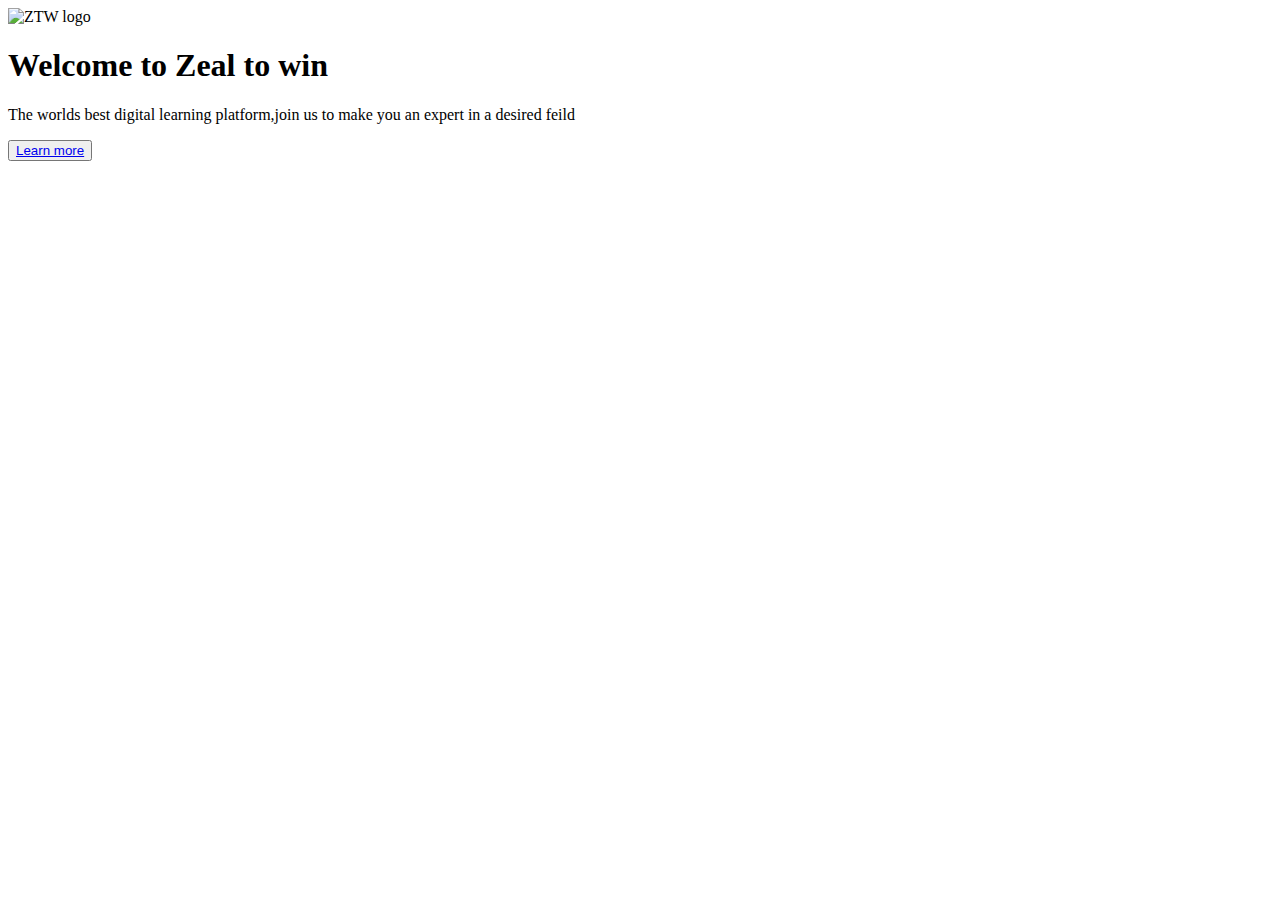
==== index.html @ 66e2f517 "Add files via upload" ====
<!DOCTYPE html>
<html lang="en">
<head>
    <meta charset="UTF-8">
    <meta name="viewport" content="width=device-width, initial-scale=1.0">
    <title>Zeal To win</title>
    <link rel="stylesheet" href="css/style.css">
    <link rel="stylesheet" href="../ZTW/bootstrap-5.0.2-dist/css/bootstrap.css">
</head>
<body>
    <div class="container col-xxl-8 px-4 py-5">
        <div class="row flex-lg-row-reverse align-items-center g-5 py-5">
          <div class="col-10 col-sm-8 col-lg-6">
            <img src="img/gencraft_image_1692530523991.png" class="d-block mx-lg-auto img-fluid rounded-3" alt="ZTW logo" width="700" height="500" loading="lazy">
          </div>
          <div class="col-lg-6">
            <h1 class="display-5 fw-bold lh-1 mb-3">Welcome to Zeal to win</h1>
            <p class="lead">The worlds best digital learning platform,join us to make you an expert in a desired feild</p>
            <div class="d-grid gap-2 d-md-flex justify-content-md-start my-2">
                <button type="button" class="btn btn-outline-dark btn-lg px-4 me-md-2 rounded-pill">
                    <a href="home.html" class="text-decoration-none">
                      Learn more
                    </a>
                </button>
            </div>
          </div>
        </div>
      </div>
</body>
</html>
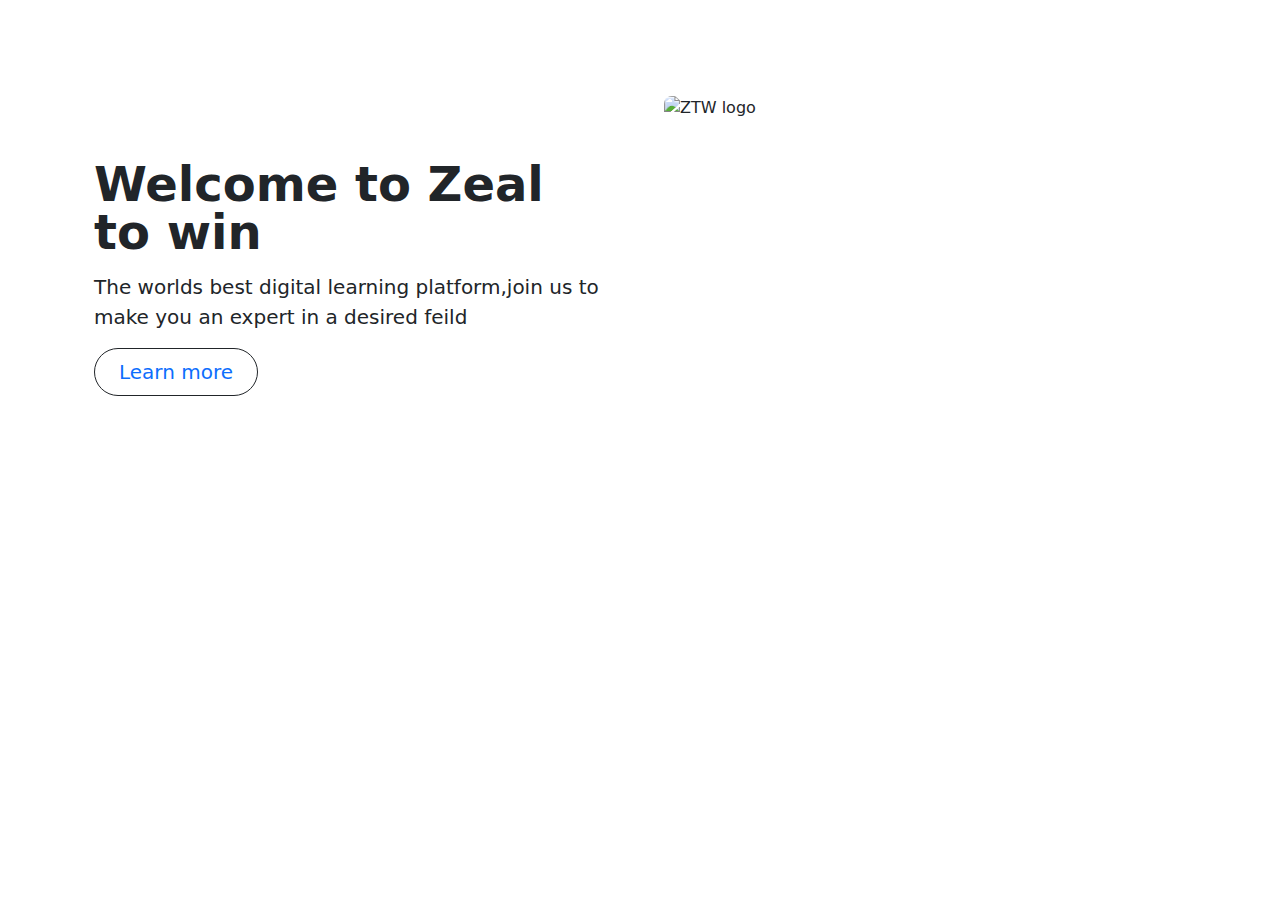
==== commit fb5206dd: "Update index.html" ====
--- a/index.html
+++ b/index.html
@@ -1,30 +1,30 @@
-<!DOCTYPE html>
-<html lang="en">
-<head>
-    <meta charset="UTF-8">
-    <meta name="viewport" content="width=device-width, initial-scale=1.0">
-    <title>Zeal To win</title>
-    <link rel="stylesheet" href="css/style.css">
-    <link rel="stylesheet" href="../ZTW/bootstrap-5.0.2-dist/css/bootstrap.css">
-</head>
-<body>
-    <div class="container col-xxl-8 px-4 py-5">
-        <div class="row flex-lg-row-reverse align-items-center g-5 py-5">
-          <div class="col-10 col-sm-8 col-lg-6">
-            <img src="img/gencraft_image_1692530523991.png" class="d-block mx-lg-auto img-fluid rounded-3" alt="ZTW logo" width="700" height="500" loading="lazy">
-          </div>
-          <div class="col-lg-6">
-            <h1 class="display-5 fw-bold lh-1 mb-3">Welcome to Zeal to win</h1>
-            <p class="lead">The worlds best digital learning platform,join us to make you an expert in a desired feild</p>
-            <div class="d-grid gap-2 d-md-flex justify-content-md-start my-2">
-                <button type="button" class="btn btn-outline-dark btn-lg px-4 me-md-2 rounded-pill">
-                    <a href="home.html" class="text-decoration-none">
-                      Learn more
-                    </a>
-                </button>
-            </div>
-          </div>
-        </div>
-      </div>
-</body>
-</html>+<!DOCTYPE html>
+<html lang="en">
+<head>
+    <meta charset="UTF-8">
+    <meta name="viewport" content="width=device-width, initial-scale=1.0">
+    <title>Zeal To win</title>
+    <link rel="stylesheet" href="css/style.css">
+    <link href="https://cdn.jsdelivr.net/npm/bootstrap@5.3.3/dist/css/bootstrap.min.css" rel="stylesheet" integrity="sha384-QWTKZyjpPEjISv5WaRU9OFeRpok6YctnYmDr5pNlyT2bRjXh0JMhjY6hW+ALEwIH" crossorigin="anonymous">
+</head>
+<body>
+    <div class="container col-xxl-8 px-4 py-5">
+        <div class="row flex-lg-row-reverse align-items-center g-5 py-5">
+          <div class="col-10 col-sm-8 col-lg-6">
+            <img src="img/gencraft_image_1692530523991.png" class="d-block mx-lg-auto img-fluid rounded-3" alt="ZTW logo" width="700" height="500" loading="lazy">
+          </div>
+          <div class="col-lg-6">
+            <h1 class="display-5 fw-bold lh-1 mb-3">Welcome to Zeal to win</h1>
+            <p class="lead">The worlds best digital learning platform,join us to make you an expert in a desired feild</p>
+            <div class="d-grid gap-2 d-md-flex justify-content-md-start my-2">
+                <button type="button" class="btn btn-outline-dark btn-lg px-4 me-md-2 rounded-pill">
+                    <a href="home.html" class="text-decoration-none">
+                      Learn more
+                    </a>
+                </button>
+            </div>
+          </div>
+        </div>
+      </div>
+</body>
+</html>
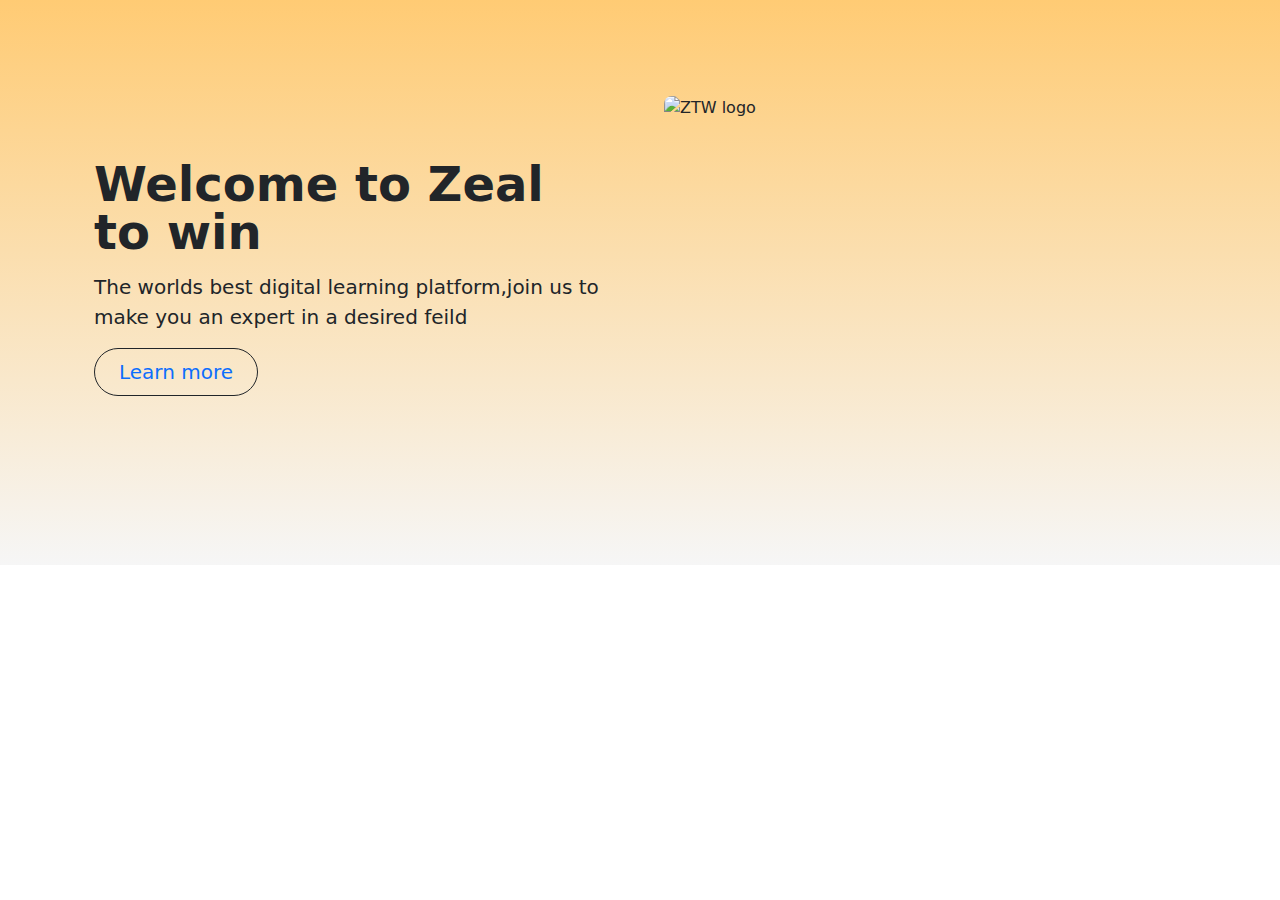
==== commit 1a5a3d92: "Update index.html" ====
--- a/index.html
+++ b/index.html
@@ -4,7 +4,7 @@
     <meta charset="UTF-8">
     <meta name="viewport" content="width=device-width, initial-scale=1.0">
     <title>Zeal To win</title>
-    <link rel="stylesheet" href="css/style.css">
+    <link rel="stylesheet" href="style.css">
     <link href="https://cdn.jsdelivr.net/npm/bootstrap@5.3.3/dist/css/bootstrap.min.css" rel="stylesheet" integrity="sha384-QWTKZyjpPEjISv5WaRU9OFeRpok6YctnYmDr5pNlyT2bRjXh0JMhjY6hW+ALEwIH" crossorigin="anonymous">
 </head>
 <body>
@@ -27,4 +27,4 @@
         </div>
       </div>
 </body>
-</html>
+</html>
--- a/style.css
+++ b/style.css
@@ -0,0 +1,15 @@
+*{
+    margin: 0;
+    padding: 0;
+}
+:root{
+    --bg-light-orange:#ffcb74;
+    --bg-whitish-grey:#f6f6f6;
+    --bg-light-black:#2f2f2f;
+}
+body{
+    background: linear-gradient(var(--bg-light-orange),var(--bg-whitish-grey));
+    background-size: 100%;
+    background-position: auto;
+    background-repeat: no-repeat;
+}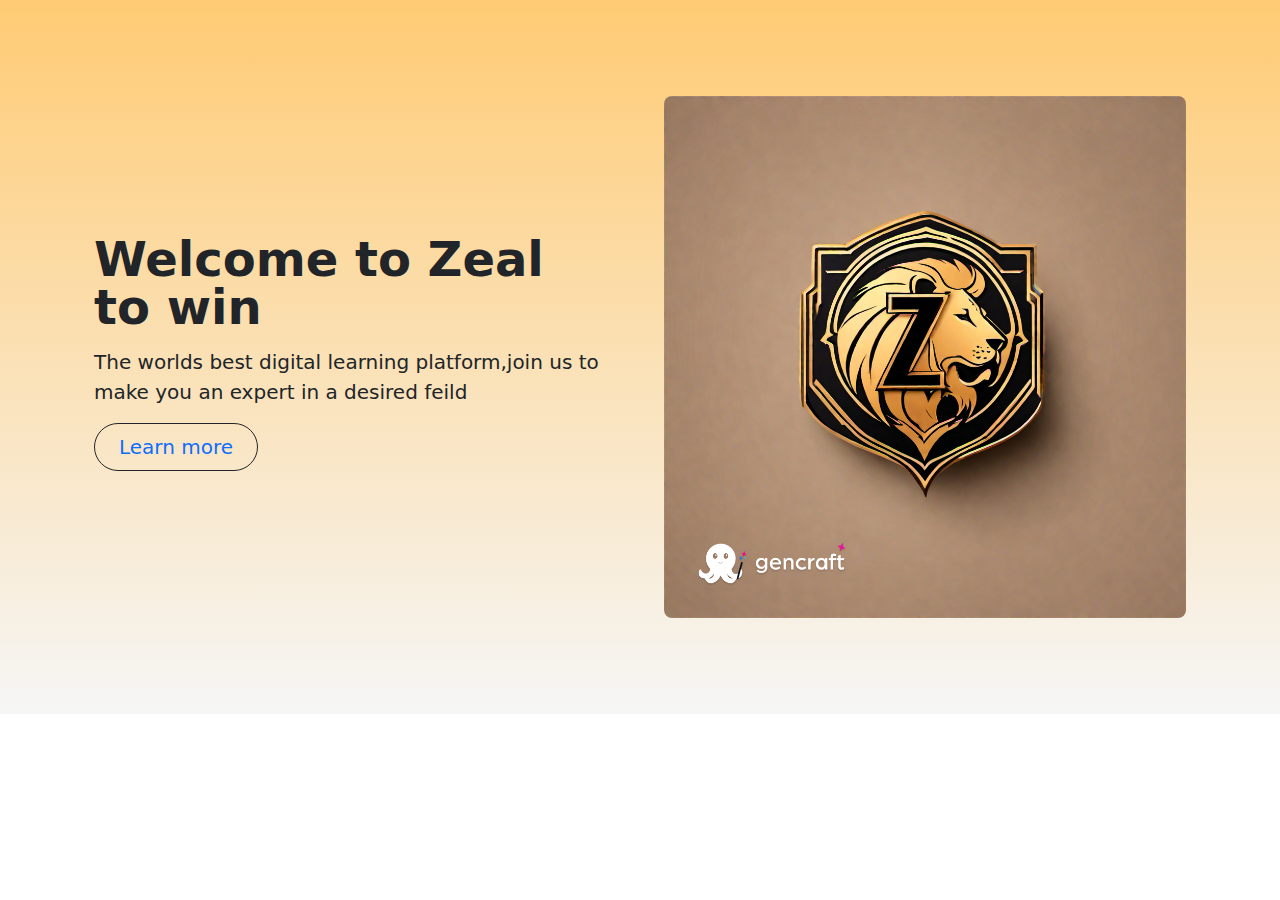
==== commit 9e67fe6a: "Update index.html" ====
--- a/index.html
+++ b/index.html
@@ -11,7 +11,7 @@
     <div class="container col-xxl-8 px-4 py-5">
         <div class="row flex-lg-row-reverse align-items-center g-5 py-5">
           <div class="col-10 col-sm-8 col-lg-6">
-            <img src="img/gencraft_image_1692530523991.png" class="d-block mx-lg-auto img-fluid rounded-3" alt="ZTW logo" width="700" height="500" loading="lazy">
+            <img src="gencraft_image_1692530523991.png" class="d-block mx-lg-auto img-fluid rounded-3" alt="ZTW logo" width="700" height="500" loading="lazy">
           </div>
           <div class="col-lg-6">
             <h1 class="display-5 fw-bold lh-1 mb-3">Welcome to Zeal to win</h1>
